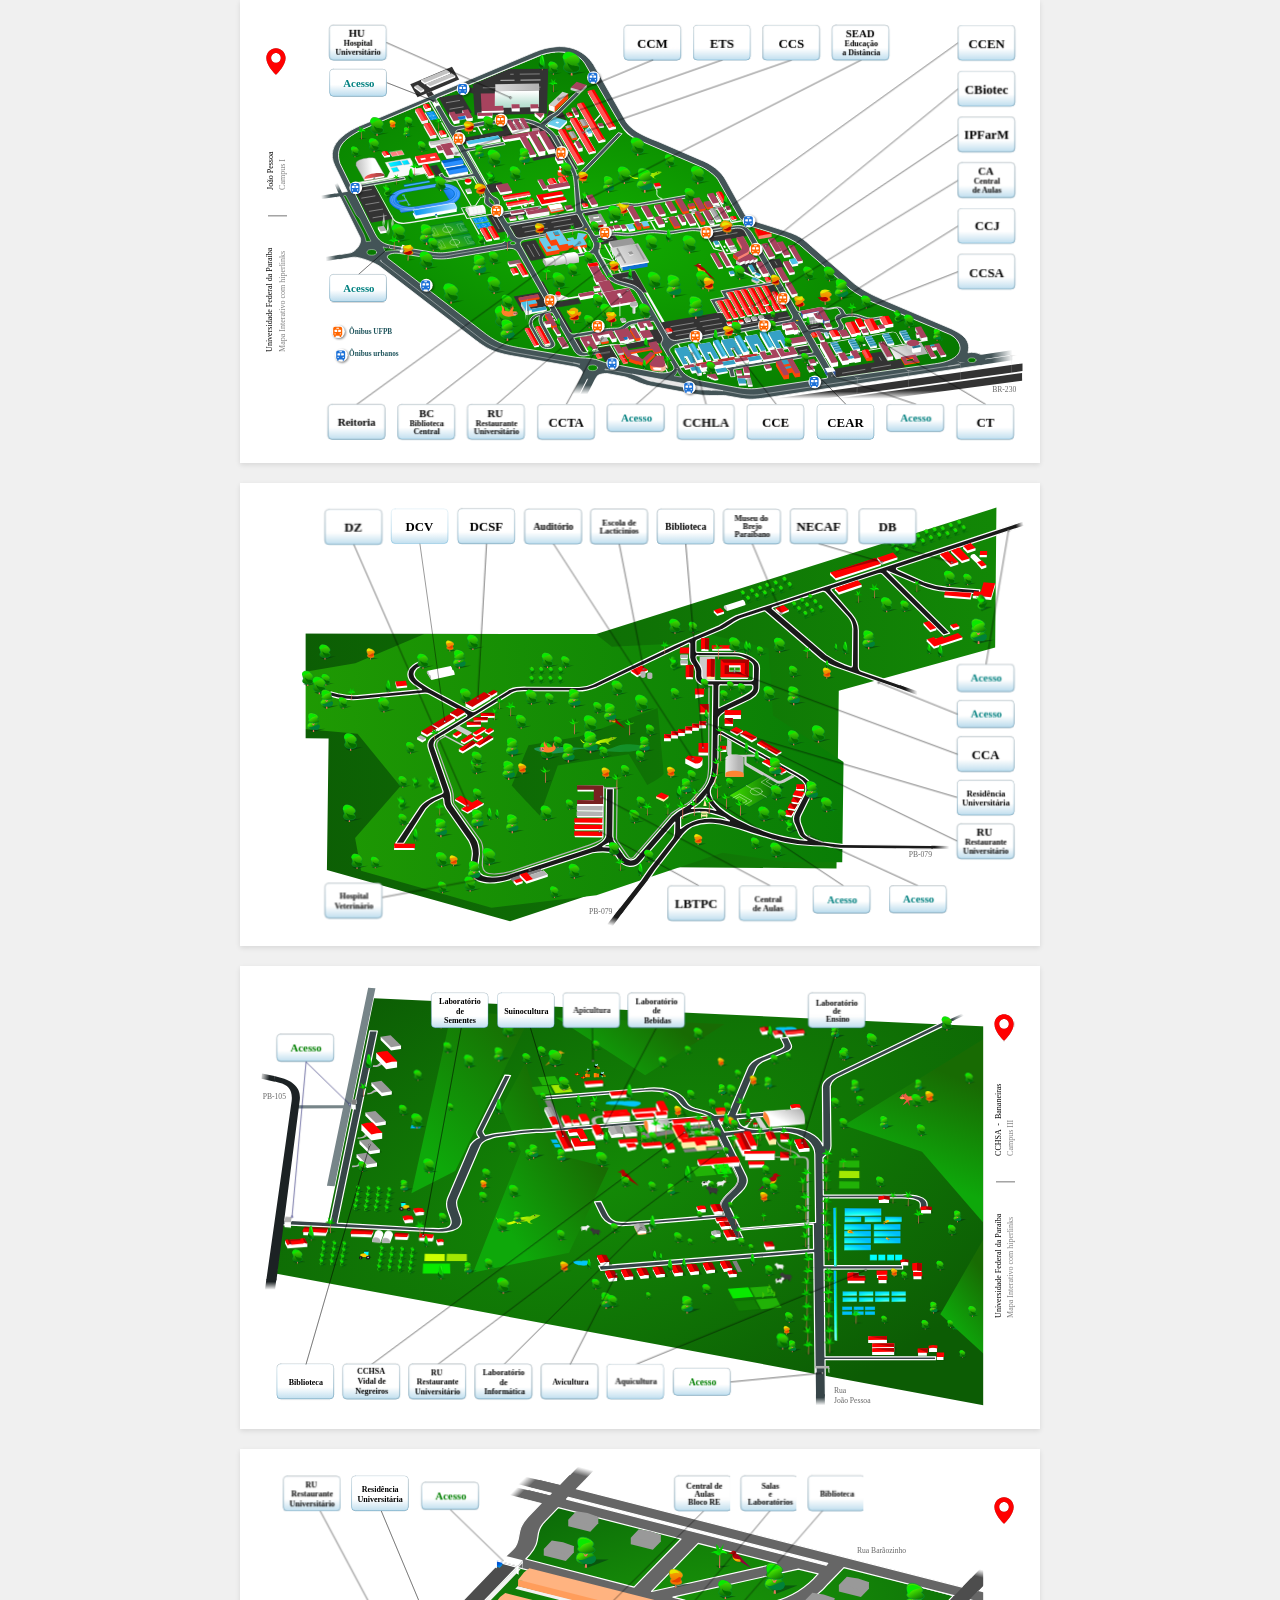
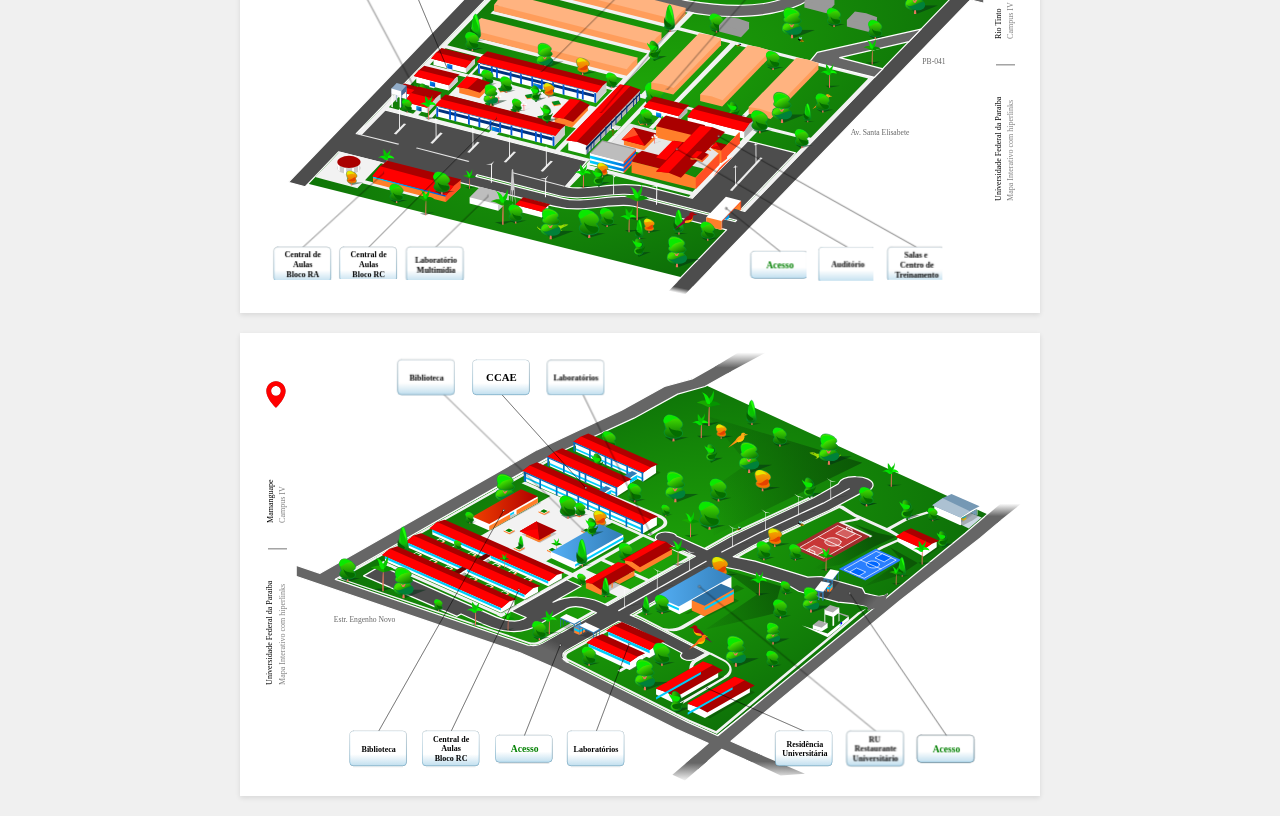
==== mapasi/index.html @ 50e95af5 "Add files via upload" ====
<!DOCTYPE html>
<html lang="en">
<head>
    <meta charset="UTF-8">
    <meta name="viewport" content="width=device-width, initial-scale=1.0">
    <title>Responsive SVG Images</title>
    <style>
        body {
            margin: 0;
            font-family: Arial, sans-serif;
            display: flex;
            flex-direction: column;
            align-items: center; /* Centers the containers horizontally */
            min-height: 100vh; /* Ensures body takes full viewport height */
            background-color: #f0f0f0;
        }

        .container {
            width: 100%; /* Takes full width of its parent (body) */
            max-width: 800px; /* Optional: Limit max width for larger screens */
            margin-bottom: 20px; /* Space between containers */
            background-color: #fff;
            padding: 15px;
            box-shadow: 0 2px 5px rgba(0,0,0,0.1);
            box-sizing: border-box; /* Include padding in width calculation */
        }

        .container object {
            width: 100%; /* SVG takes full width of its container */
            height: auto; /* Maintain aspect ratio */
            display: block; /* Remove extra space below object */
        }

        /* Basic responsiveness for smaller screens */
        @media (max-width: 600px) {
            .container {
                padding: 10px;
                margin-bottom: 15px;
            }
        }
    </style>
</head>
<body>

    <div class="container">
        <object data="image1.svg" type="image/svg+xml">
            Your browser does not support SVG.
        </object>
    </div>

    <div class="container">
        <object data="image2.svg" type="image/svg+xml">
            Your browser does not support SVG.
        </object>
    </div>

    <div class="container">
        <object data="image3.svg" type="image/svg+xml">
            Your browser does not support SVG.
        </object>
    </div>

    <div class="container">
        <object data="image4.svg" type="image/svg+xml">
            Your browser does not support SVG.
        </object>
    </div>

    <div class="container">
        <object data="image5.svg" type="image/svg+xml">
            Your browser does not support SVG.
        </object>
    </div>

</body>
</html>
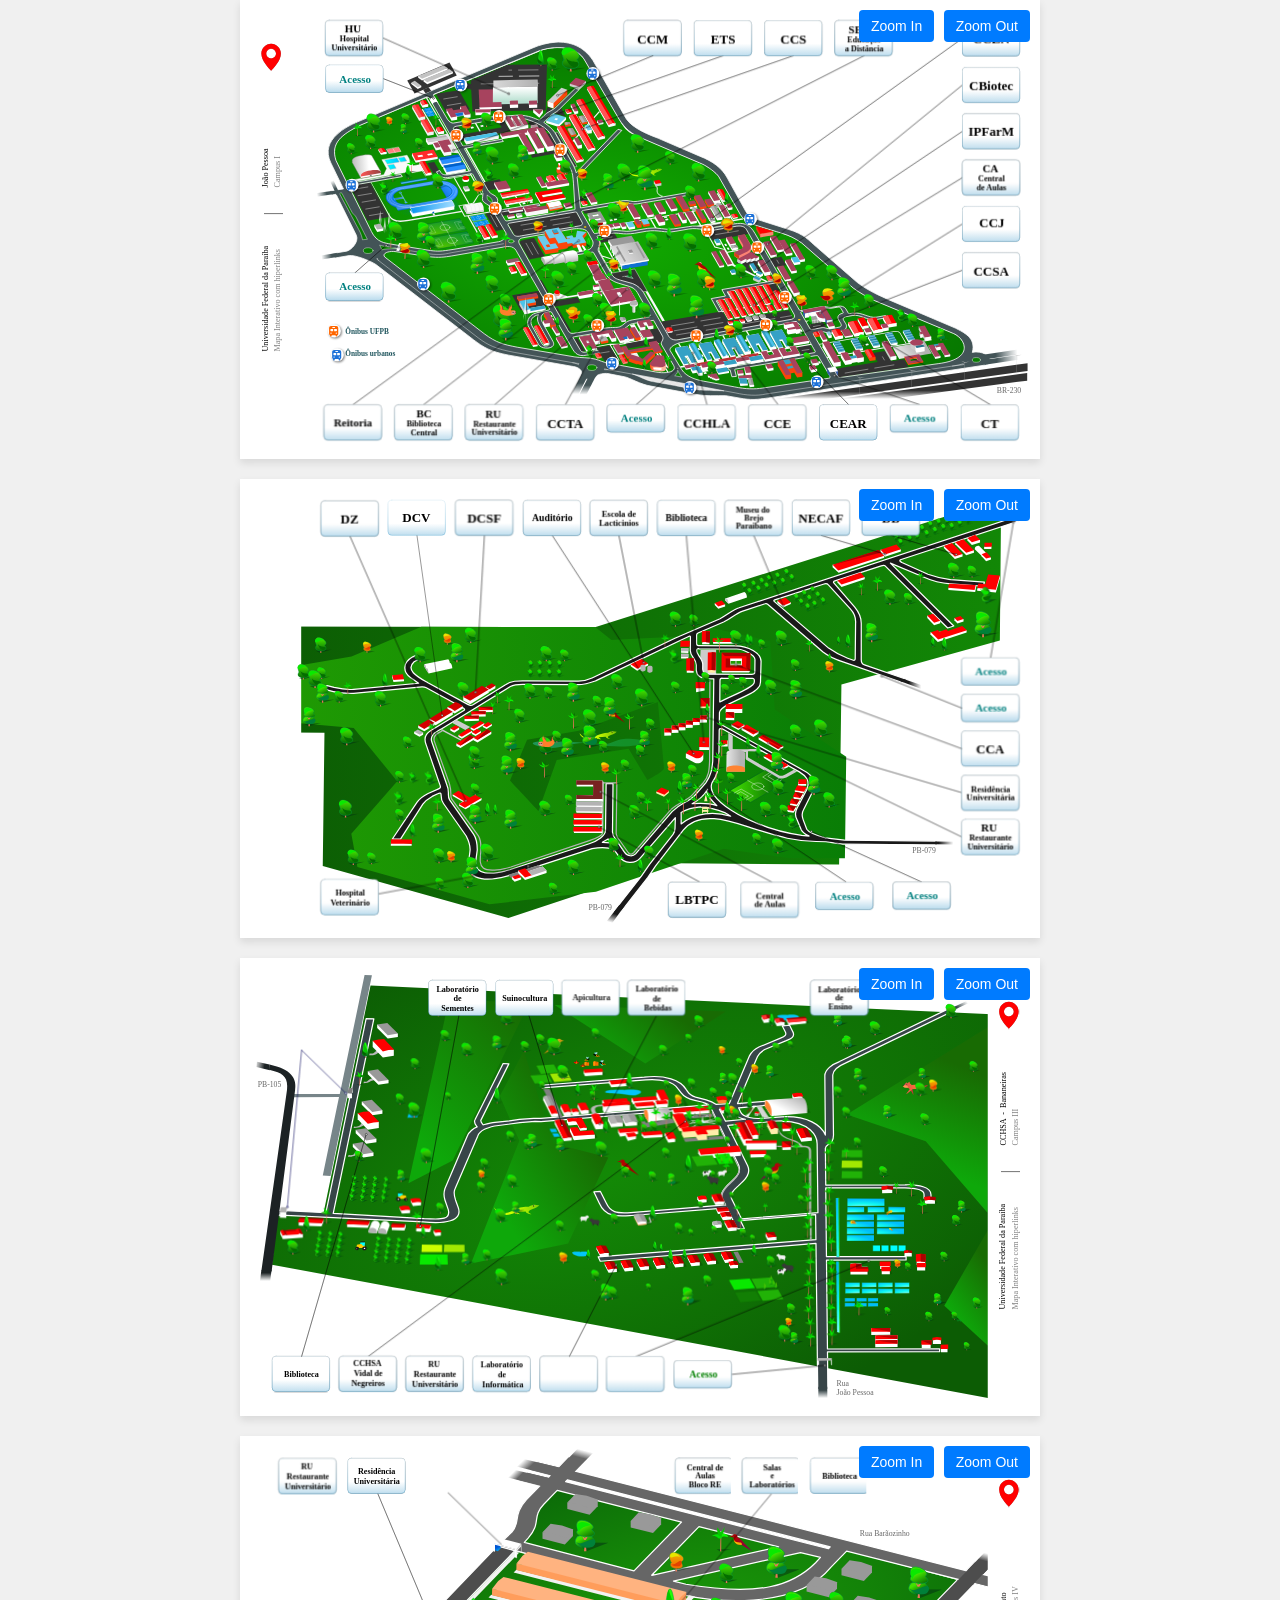
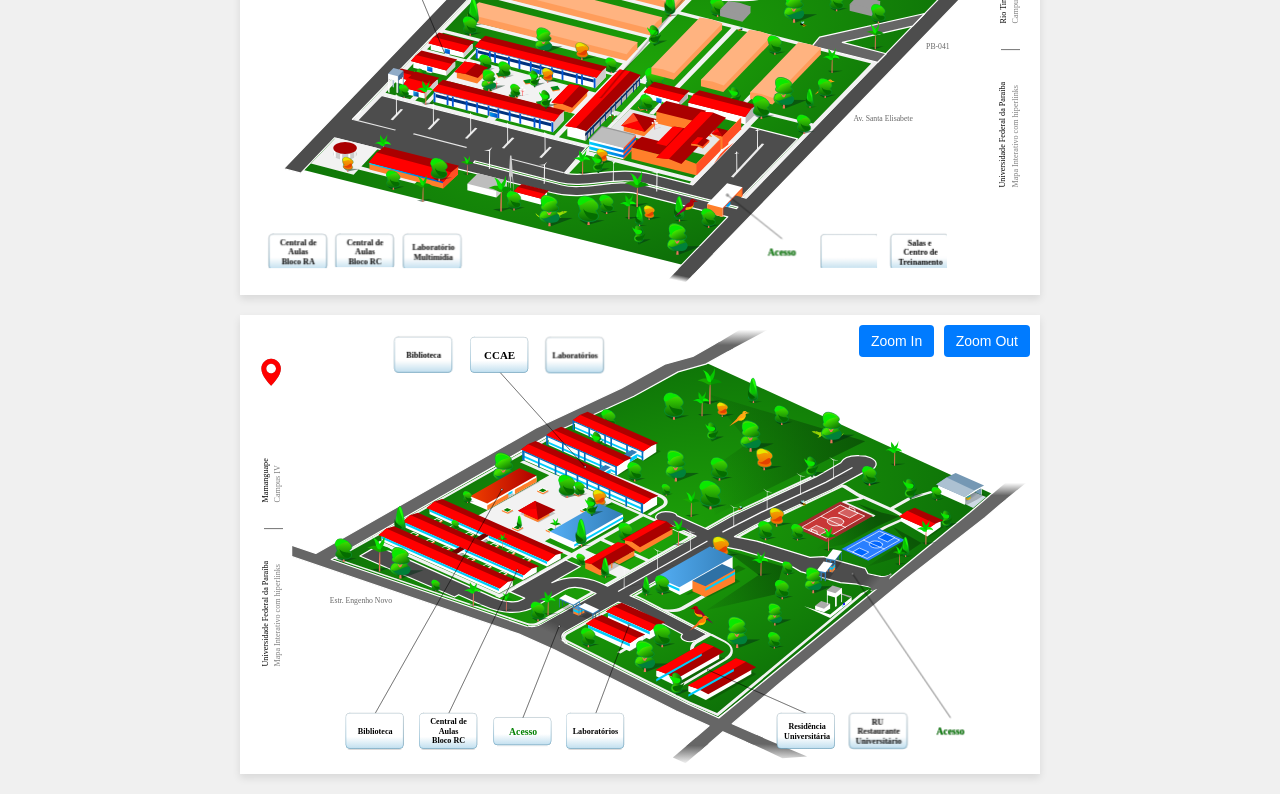
==== commit 891bb139: "Add files via upload" ====
--- a/mapasi/index.html
+++ b/mapasi/index.html
@@ -3,74 +3,109 @@
 <head>
     <meta charset="UTF-8">
     <meta name="viewport" content="width=device-width, initial-scale=1.0">
-    <title>Responsive SVG Images</title>
+    <title>Responsive SVG Viewer</title>
     <style>
         body {
             margin: 0;
-            font-family: Arial, sans-serif;
+            font-family: sans-serif;
             display: flex;
             flex-direction: column;
-            align-items: center; /* Centers the containers horizontally */
-            min-height: 100vh; /* Ensures body takes full viewport height */
+            align-items: center; /* Center the containers in a column */
             background-color: #f0f0f0;
         }
-
         .container {
-            width: 100%; /* Takes full width of its parent (body) */
-            max-width: 800px; /* Optional: Limit max width for larger screens */
-            margin-bottom: 20px; /* Space between containers */
-            background-color: #fff;
-            padding: 15px;
-            box-shadow: 0 2px 5px rgba(0,0,0,0.1);
+            width: 100%;
+            max-width: 800px; /* Optional: Limit max width for large screens */
+            margin-bottom: 20px;
+            position: relative;
+            box-shadow: 0 4px 8px rgba(0,0,0,0.1);
+            background-color: white;
+            padding: 10px;
             box-sizing: border-box; /* Include padding in width calculation */
         }
-
         .container object {
-            width: 100%; /* SVG takes full width of its container */
-            height: auto; /* Maintain aspect ratio */
-            display: block; /* Remove extra space below object */
+            display: block;
+            width: 100%;
+            height: auto;
+            border: none;
+            transition: transform 0.2s ease-in-out; /* Smooth zoom transition */
         }
-
-        /* Basic responsiveness for smaller screens */
-        @media (max-width: 600px) {
-            .container {
-                padding: 10px;
-                margin-bottom: 15px;
-            }
+        .zoom-controls {
+            position: absolute;
+            top: 10px;
+            right: 10px;
+            z-index: 10;
+        }
+        .zoom-controls button {
+            background-color: #007bff;
+            color: white;
+            border: none;
+            padding: 8px 12px;
+            margin-left: 5px;
+            cursor: pointer;
+            border-radius: 4px;
+            font-size: 14px;
+        }
+        .zoom-controls button:hover {
+            background-color: #0056b3;
         }
     </style>
 </head>
 <body>
 
     <div class="container">
-        <object data="image1.svg" type="image/svg+xml">
-            Your browser does not support SVG.
-        </object>
+        <div class="zoom-controls">
+            <button onclick="zoomIn(this)">Zoom In</button>
+            <button onclick="zoomOut(this)">Zoom Out</button>
+        </div>
+        <object data="image1.svg" type="image/svg+xml"></object>
     </div>
 
     <div class="container">
-        <object data="image2.svg" type="image/svg+xml">
-            Your browser does not support SVG.
-        </object>
+        <div class="zoom-controls">
+            <button onclick="zoomIn(this)">Zoom In</button>
+            <button onclick="zoomOut(this)">Zoom Out</button>
+        </div>
+        <object data="image2.svg" type="image/svg+xml"></object>
     </div>
 
     <div class="container">
-        <object data="image3.svg" type="image/svg+xml">
-            Your browser does not support SVG.
-        </object>
+        <div class="zoom-controls">
+            <button onclick="zoomIn(this)">Zoom In</button>
+            <button onclick="zoomOut(this)">Zoom Out</button>
+        </div>
+        <object data="image3.svg" type="image/svg+xml"></object>
     </div>
 
     <div class="container">
-        <object data="image4.svg" type="image/svg+xml">
-            Your browser does not support SVG.
-        </object>
+        <div class="zoom-controls">
+            <button onclick="zoomIn(this)">Zoom In</button>
+            <button onclick="zoomOut(this)">Zoom Out</button>
+        </div>
+        <object data="image4.svg" type="image/svg+xml"></object>
     </div>
 
     <div class="container">
-        <object data="image5.svg" type="image/svg+xml">
-            Your browser does not support SVG.
-        </object>
+        <div class="zoom-controls">
+            <button onclick="zoomIn(this)">Zoom In</button>
+            <button onclick="zoomOut(this)">Zoom Out</button>
+        </div>
+        <object data="image5.svg" type="image/svg+xml"></object>
     </div>
+
+    <script>
+        function zoomIn(button) {
+            const objectElement = button.closest('.container').querySelector('object');
+            let currentScale = parseFloat(objectElement.style.transform.replace('scale(', '').replace(')', '')) || 1;
+            objectElement.style.transform = `scale(${currentScale * 1.2})`;
+        }
+
+        function zoomOut(button) {
+            const objectElement = button.closest('.container').querySelector('object');
+            let currentScale = parseFloat(objectElement.style.transform.replace('scale(', '').replace(')', '')) || 1;
+            objectElement.style.transform = `scale(${currentScale / 1.2})`;
+        }
+    </script>
 
 </body>
 </html>
